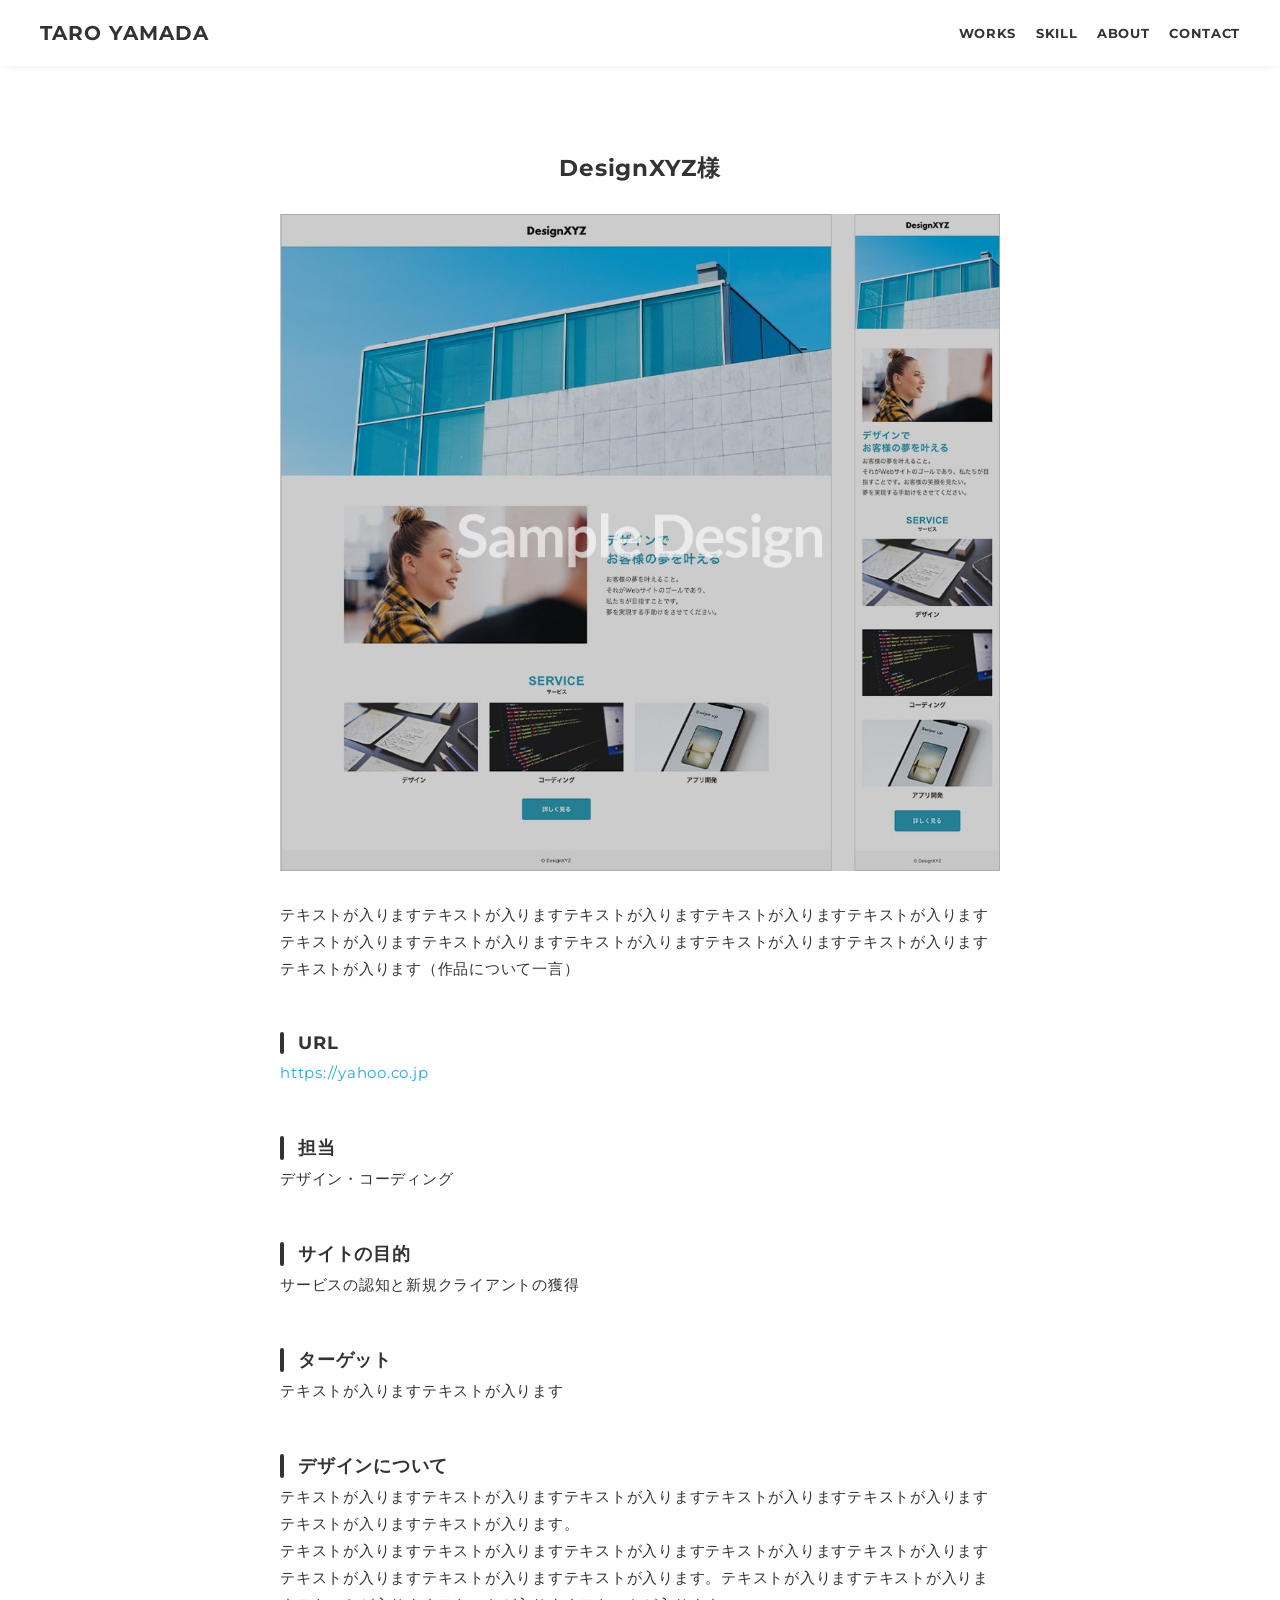
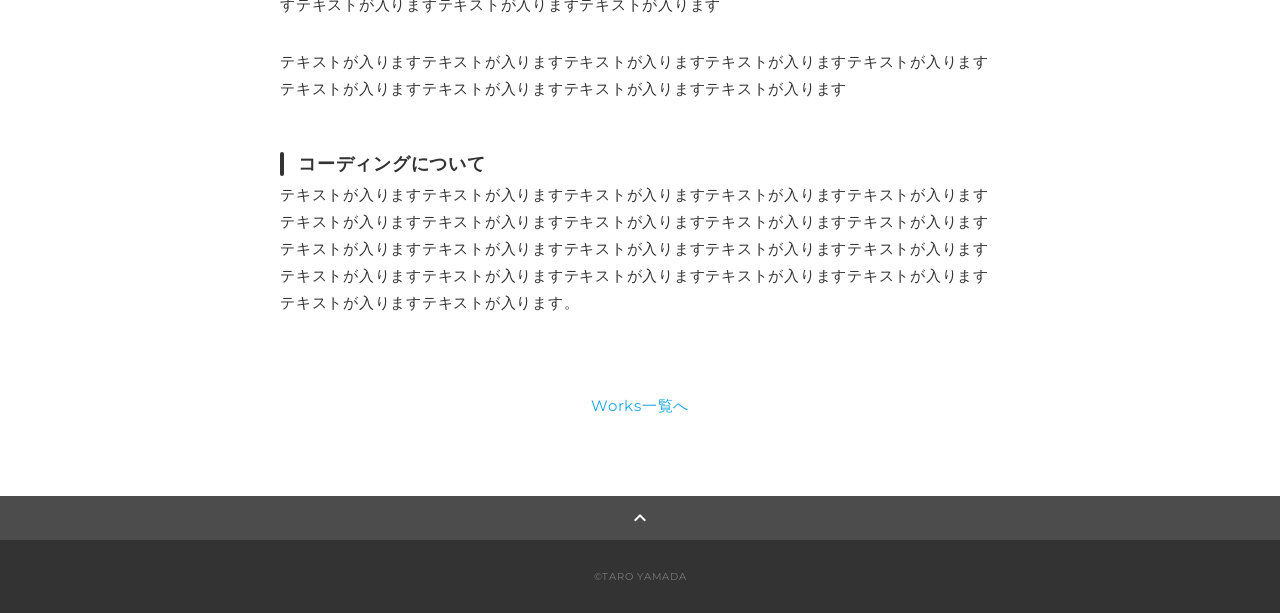
==== works-template.html @ d0e61d92 "Update works-template.html" ====
<!DOCTYPE html>
<html>
<head>
  <meta charset="utf-8">
  <meta name="viewport" content="width=device-width,initial-scale=1.0,user-scalable=no">
  <meta property='og:type' content='website'>
  <meta property='og:title' content='WebデザイナーMACHIKO ポートフォリオ'>
  <meta property='og:url' content='URLが入る'>
  <meta property='og:description' content='MACHIKOのポートフォリオサイトです。'>
  <meta property="og:image" content="img/ogp.png">
  <meta name="description" content="MACHIKOのポートフォリオサイトです" />
  <title>TARO YAMADA ポートフォリオ</title>
  <link rel="preconnect" href="https://fonts.gstatic.com">
  <link href="https://fonts.googleapis.com/css2?family=Montserrat:wght@400;700&display=swap" rel="stylesheet">
  <link href="https://fonts.googleapis.com/css?family=Material+Icons+Outlined" rel="stylesheet">
  <link href="css/ress.css" media="all" rel="stylesheet" type="text/css" />
  <link href="css/style.css" media="all" rel="stylesheet" type="text/css" />
  <link rel="shortcut icon" href="img/favicon.ico" />
  <link rel=”canonical” href=”URLが入る” />
</head>

<body>
  <div class="wrapper">

    <!-- header -->
    <header class="header ">
      <div class="container">
        <h1 class="header-logo">
          <a href=".">TARO YAMADA</a>
        </h1>
        <nav class="gnav">
          <ul class="gnav-list">
            <li class="gnav-item"><a href=".#works">WORKS</a></li>
            <li class="gnav-item"><a href="./#skill">SKILL</a></li>
            <li class="gnav-item"><a href="./#about">ABOUT</a></li>
            <li class="gnav-item"><a href="./#contact">CONTACT</a></li>
          </ul>
        </nav>
      </div>
    </header>
    <!-- /header -->

    <main class="content">

      <article class="article">
        <div class="article-container">
          <h2 class="article-title">DesignXYZ様</h2>
          <div class="article-body">
            <p>
              <img src="img/works-sample.jpg" alt="">
            </p>
            <p>
              テキストが入りますテキストが入りますテキストが入りますテキストが入りますテキストが入りますテキストが入りますテキストが入りますテキストが入りますテキストが入りますテキストが入りますテキストが入ります（作品について一言）
            </p>
            <h3>URL</h3>
            <p><a href="https://yahoo.co.jp" target="_blank" rel="noopener">https://yahoo.co.jp</a></p>
            <h3>担当</h3>
            <p>デザイン・コーディング</p>
            <h3>サイトの目的</h3>
            <p>サービスの認知と新規クライアントの獲得</p>
            <h3>ターゲット</h3>
            <p>テキストが入りますテキストが入ります</p>
            <h3>デザインについて</h3>
            <p>
              テキストが入りますテキストが入りますテキストが入りますテキストが入りますテキストが入りますテキストが入りますテキストが入ります。<br>テキストが入りますテキストが入りますテキストが入りますテキストが入りますテキストが入りますテキストが入りますテキストが入りますテキストが入ります。テキストが入りますテキストが入りますテキストが入りますテキストが入りますテキストが入ります
            </p>
            <p>
              テキストが入りますテキストが入りますテキストが入りますテキストが入りますテキストが入りますテキストが入りますテキストが入りますテキストが入りますテキストが入ります
            </p>
            <h3>コーディングについて</h3>
            <p>
              テキストが入りますテキストが入りますテキストが入りますテキストが入りますテキストが入りますテキストが入りますテキストが入りますテキストが入りますテキストが入りますテキストが入りますテキストが入りますテキストが入りますテキストが入りますテキストが入りますテキストが入りますテキストが入りますテキストが入りますテキストが入りますテキストが入りますテキストが入りますテキストが入りますテキストが入ります。
            </p>
          </div>
          <div class="home-link">
            <a href="./#works">Works一覧へ</a>
          </div>
        </div>
      </article>

      <div class="page-top" id="js-page-top">
        <span class="material-icons-outlined">expand_less</span>
      </div>
    </main>

    <!-- footer -->
    <footer class="footer">
      <div class="copyright">&copy;TARO YAMADA</div>
    </footer>
    <!-- /footer -->

  </div>
  <script src="https://ajax.googleapis.com/ajax/libs/jquery/3.5.1/jquery.min.js"></script>
  <script type='text/javascript' src="js/script.js"></script>
</body>
</html>
---- css/ress.css ----
/*!
 * ress.css • v3.0.1
 * MIT License
 * github.com/filipelinhares/ress
 */

/* # =================================================================
   # Global selectors
   # ================================================================= */

html {
  box-sizing: border-box;
  word-break: normal;
  -moz-tab-size: 4;
  tab-size: 4;

  -webkit-text-size-adjust: 100%; /* Prevent adjustments of font size after orientation changes in iOS */
}

*,
::before,
::after {
  box-sizing: inherit;
  background-repeat: no-repeat; /* Set `background-repeat: no-repeat` to all elements and pseudo elements */
}

::before,
::after {
  vertical-align: inherit;
  text-decoration: inherit; /* Inherit text-decoration and vertical align to ::before and ::after pseudo elements */
}

* {
  margin: 0;
  padding: 0; /* Reset `padding` and `margin` of all elements */
}

/* # =================================================================
   # General elements
   # ================================================================= */

hr {
  overflow: visible; /* Show the overflow in Edge and IE */
  height: 0; /* Add the correct box sizing in Firefox */
}

details,
main {
  display: block; /* Render the `main` element consistently in IE. */
}

summary {
  display: list-item; /* Add the correct display in all browsers */
}

small {
  font-size: 80%; /* Set font-size to 80% in `small` elements */
}

[hidden] {
  display: none; /* Add the correct display in IE */
}

abbr[title] {
  /* Add the correct text decoration in Chrome, Edge, IE, Opera, and Safari */
  text-decoration: underline;
  text-decoration: underline dotted;
  border-bottom: none; /* Remove the bottom border in Chrome 57 */
}

a {
  background-color: transparent; /* Remove the gray background on active links in IE 10 */
}

a:active,
a:hover {
  outline-width: 0; /* Remove the outline when hovering in all browsers */
}

code,
kbd,
pre,
samp {
  font-family: monospace, monospace; /* Specify the font family of code elements */
}

pre {
  font-size: 1em; /* Correct the odd `em` font sizing in all browsers */
}

b,
strong {
  font-weight: bolder; /* Add the correct font weight in Chrome, Edge, and Safari */
}

/* https://gist.github.com/unruthless/413930 */
sub,
sup {
  position: relative;
  font-size: 75%;
  line-height: 0;
  vertical-align: baseline;
}

sub {
  bottom: -.25em;
}

sup {
  top: -.5em;
}

/* # =================================================================
   # Forms
   # ================================================================= */

input {
  border-radius: 0;
}

/* Replace pointer cursor in disabled elements */
[disabled] {
  cursor: default;
}

[type="number"]::-webkit-container-spin-button,
[type="number"]::-webkit-outer-spin-button {
  height: auto; /* Correct the cursor style of increment and decrement buttons in Chrome */
}

[type="search"] {
  outline-offset: -2px; /* Correct the outline style in Safari */

  -webkit-appearance: textfield; /* Correct the odd appearance in Chrome and Safari */
}

[type="search"]::-webkit-search-decoration {
  -webkit-appearance: none; /* Remove the container padding in Chrome and Safari on macOS */
}

textarea {
  overflow: auto; /* Internet Explorer 11+ */
  resize: vertical; /* Specify textarea resizability */
}

button,
input,
optgroup,
select,
textarea {
  font: inherit; /* Specify font inheritance of form elements */
}

optgroup {
  font-weight: bold; /* Restore the font weight unset by the previous rule */
}

button {
  overflow: visible; /* Address `overflow` set to `hidden` in IE 8/9/10/11 */
}

button,
select {
  text-transform: none; /* Firefox 40+, Internet Explorer 11- */
}

/* Apply cursor pointer to button elements */
button,
[type="button"],
[type="reset"],
[type="submit"],
[role="button"] {
  cursor: pointer;
  color: inherit;
}

/* Remove container padding and border in Firefox 4+ */
button::-moz-focus-container,
[type="button"]::-moz-focus-container,
[type="reset"]::-moz-focus-container,
[type="submit"]::-moz-focus-container {
  padding: 0;
  border-style: none;
}

/* Replace focus style removed in the border reset above */
button:-moz-focusring,
[type="button"]::-moz-focus-container,
[type="reset"]::-moz-focus-container,
[type="submit"]::-moz-focus-container {
  outline: 1px dotted ButtonText;
}

button,
html [type="button"],
/* Prevent a WebKit bug where (2) destroys native `audio` and `video`controls in Android 4 */
[type="reset"],
[type="submit"] {
  -webkit-appearance: button; /* Correct the inability to style clickable types in iOS */
}

/* Remove the default button styling in all browsers */
button,
input,
select,
textarea {
  border-style: none;
  background-color: transparent;
}

/* Style select like a standard input */
select {
  -webkit-appearance: none; /* Chrome 41+ */
  -moz-appearance: none; /* Firefox 36+ */
}

select::-ms-expand {
  display: none; /* Internet Explorer 11+ */
}

select::-ms-value {
  color: currentColor; /* Internet Explorer 11+ */
}

legend {
  display: table; /* Correct the text wrapping in Edge and IE */
  max-width: 100%; /* Correct the text wrapping in Edge and IE */
  max-width: 100%; /* Correct the text wrapping in Edge 18- and IE */
  white-space: normal; /* Correct the text wrapping in Edge and IE */
  color: inherit; /* Correct the color inheritance from `fieldset` elements in IE */
  border: 0; /* Correct `color` not being inherited in IE 8/9/10/11 */
}

::-webkit-file-upload-button {
  font: inherit; /* Change font properties to `inherit` in Chrome and Safari */
  color: inherit;
  /* Correct the inability to style clickable types in iOS and Safari */

  -webkit-appearance: button;
}

/* # =================================================================
   # Specify media element style
   # ================================================================= */

img {
  border-style: none; /* Remove border when inside `a` element in IE 8/9/10 */
}

/* Add the correct vertical alignment in Chrome, Firefox, and Opera */
progress {
  vertical-align: baseline;
}

/* # =================================================================
   # Accessibility
   # ================================================================= */

/* Hide content from screens but not screenreaders */
@media screen {
  [hidden~="screen"] {
    display: inherit;
  }
  [hidden~="screen"]:not(:active):not(:focus):not(:target) {
    position: absolute !important;
    clip: rect(0 0 0 0) !important;
  }
}

/* Specify the progress cursor of updating elements */
[aria-busy="true"] {
  cursor: progress;
}

/* Specify the pointer cursor of trigger elements */
[aria-controls] {
  cursor: pointer;
}

/* Specify the unstyled cursor of disabled, not-editable, or otherwise inoperable elements */
[aria-disabled] {
  cursor: default;
}
---- css/style.css ----
body {
  font-family: "Montserrat","Helvetica Neue",Arial,"Hiragino Kaku Gothic ProN","Hiragino Sans",Meiryo,sans-serif;
  font-size: 15px;
  letter-spacing: .05em;
  color: #333;
}

a {
  transition: opacity .3s;
  text-decoration: none;
  color: #1ca9e3;
}

img {
  max-width: 100%;
  height: auto;
  vertical-align: bottom;
  border-style: none;
}



.pc-only {
  display: block;
}

.sp-only {
  display: none;
}

/*--------------------------------
 レイアウト
---------------------------------*/
.wrapper {
  padding-top: 73px;
}

.section {
  padding: 90px 0;
}

.section:nth-of-type(odd) {
  background-color: #f7f7f7;
}

.container {
  max-width: 1340px;
  margin: 0 auto;
  padding: 0 40px;
}

/*--------------------------------
 見出し
---------------------------------*/
.title {
  font-size: 34px;
  font-weight: bold;
  line-height: 1;
  margin-bottom: 40px;
  text-align: center;
  letter-spacing: .05em;
  color: #333;
}

.lead {
  font-size: 16px;
  line-height: 1.8;
  margin-bottom: 30px;
}

/*--------------------------------
ヘッダー
---------------------------------*/
.header {
  position: fixed;
  top: 0;
  z-index: 1;
  width: 100%;
  background-color: #fff;
  box-shadow: 0 5px 10px -6px rgba(0,0,0,.1);
}

.header .container {
  display: flex;
  align-items: center;
  justify-content: space-between;
  padding: 20px 40px;
}

.header-logo {
  font-size: 20px;
  font-weight: bold;
  line-height: 1.2;
  margin-right: 20px;
  letter-spacing: .05em;
}

.header-logo a {
  color: #333;
}

.gnav-list {
  display: flex;
  justify-content: space-between;
  list-style: none;
}

.gnav-item:not(:last-child) {
  margin-right: 20px;
}

.gnav-item a {
  position: relative;
  font-size: 13px;
  font-weight: bold;
  display: inline-block;
  padding: 5px 0;
  transition: .3s;
  letter-spacing: .05em;
  color: #333;
}
.gnav-item a:after {
  position: absolute;
  bottom: 0;
  left: 50%;
  width: 0;
  height: 3px;
  content: "";
  transition: .3s;
  -webkit-transform: translateX(-50%);
  transform: translateX(-50%);
  background-color: #333;
}

.gnav-item a:hover:after {
  width: 100%;
}

/*--------------------------------
 メインビジュアル
---------------------------------*/
.mv {
  display: flex;
  align-items: center;
  justify-content: center;
  height: 85vh;
  text-align: center;
}

.mv-container {
  padding: 0 40px;
}

.mv-title {
  font-size: 60px;
  font-weight: bold;
  line-height: 1.2;
  margin-bottom: 5px;
  letter-spacing: .1em;
}
.mv-subtitle {
  font-size: 20px;
  font-weight: bold;
  line-height: 1;
  margin-bottom: 40px;
  letter-spacing: .08em;
}

.mv-text {
  font-size: 16px;
  line-height: 1.8;
}

/*--------------------------------
 Works
---------------------------------*/
.works-list {
  display: flex;
  flex-wrap: wrap;
  margin-bottom: -40px;
}

.works-item {
  width: 31.74603%;
  margin-right: 1.58730%;
  margin-bottom: 40px;
  color: #333;
}

.works-item:hover {
  opacity: .9;
}

.works-item:nth-of-type(3n) {
  margin-right: 0;
}

.works-img img {
  border: 1px solid #e6e6e6;
}

.works-name {
  font-size: 12px;
  font-weight: bold;
  margin-top: 8px;
}

.works-info {
  font-size: 10px;
  margin-top: 5px;
}

/*--------------------------------
 Skill
---------------------------------*/
.skill-list {
  display: flex;
  flex-wrap: wrap;
  justify-content: space-between;
  margin-bottom: -50px;
}

.skill-item {
  display: flex;
  align-items: flex-start;
  justify-content: space-between;
  width: 48%;
  margin-bottom: 50px;
}

.skill-img {
  width: 60px;
  height: auto;
  margin-right: 20px;
}

.skill-body {
  flex: 1;
}

.skill-name {
  margin-bottom: 10px;
}

.skill-text {
  font-size: 14px;
  line-height: 1.8;
}

/*--------------------------------
 About
---------------------------------*/
.profile {
  display: flex;
  flex-wrap: wrap;
  max-width: 800px;
  margin: 0 auto;
}
.profile-img {
  width: 20%;
  margin-right: 30px;
  border-radius: 50%;
}
.profile-img img {
  border-radius: 50%;
}
.profile-body {
  flex: 1;
}

.profile-body p {
  font-size: 15px;
  line-height: 1.8;
}

.profile-body p:not(:last-child) {
  margin-bottom: 30px;
}

/*--------------------------------
 Contact
---------------------------------*/
.contact {
  text-align: center;
}

.contact-item:not(:last-child) {
  margin-right: 10px;
}

.contact-text {
  margin-top: 10px;
}
/*--------------------------------
 ページトップ
---------------------------------*/
.page-top {
  font-weight: bold;
  padding: 10px;
  cursor: pointer;
  text-align: center;
  background-color: #4c4c4c;
}

.page-top .material-icons-outlined {
  vertical-align: bottom;
  color: #fff;
}

/*--------------------------------
 フッター
---------------------------------*/
.footer {
  padding: 30px;
  background-color: #333;
}

.copyright {
  font-size: 10px;
  text-align: center;
  color: #797979;
}

/*--------------------------------
 下層：Worksページ
---------------------------------*/
.article {
  padding: 80px 0;
}

.article-container {
  max-width: 1040px;
  margin: 0 auto;
  padding: 0 20px;
}

.article-title {
  margin-bottom: 30px;
  text-align: center;
}

.article-body {
  max-width: 720px;
  margin: 0 auto;
  margin-bottom: 80px;
}

.article-body h3 {
  position: relative;
  font-size: 18px;
  margin-bottom: 5px;
  padding-left: 1em;
}

.article-body h3:not(:first-child) {
  margin-top: 50px;
}

.article-body h3::before {
  position: absolute;
  top: 0;
  left: 0;
  width: 4px;
  height: 100%;
  content: "";
  border-radius: 3px;
  background-color: #333;
}

.article-body p {
  font-size: 15px;
  line-height: 1.8;
  margin-bottom: 30px;
}

.home-link {
  text-align: center;
}

/*media Queries 767
----------------------------------------------------*/
@media screen and (max-width: 767px) {
  body {
    font-size: 14px;
  }

  .pc-only {
    display: none;
  }

  .sp-only {
    display: block;
  }

  /* 見出し */
  .title {
    font-size: 26px;
    margin-bottom: 20px;
  }

  .lead {
    font-size: 14px;
    line-height: 1.7;
    margin-bottom: 20px;
  }

  /* レイアウト */
  .wrapper {
    padding-top: 57px;
  }

  .section {
    padding: 60px 0;
  }

  .container {
    padding: 0 20px;
  }

  /* ヘッダー */
  .header .container {
    padding: 15px;
  }

  .header-logo {
    font-size: 15px;
    margin-right: 15px;
  }

  .gnav-item:not(:last-child) {
    margin-right: 10px;
  }

  .gnav-item a {
    font-size: 10px;
  }

  .gnav-item a:after {
    display: none;
  }

  /*  メインビジュアル */
  .mv {
    height: 75vh;
  }

  .mv-container {
    padding: 0 20px;
  }

  .mv-title {
    font-size: 30px;
  }
  .mv-subtitle {
    font-size: 16px;
    margin-bottom: 20px;
  }

  .mv-text {
    font-size: 14px;
    line-height: 1.7;
  }

  /* Works */
  .works-name {
    font-size: 12px;
  }

  .works-info {
    margin-top: 3px;
  }

  .works-list {
    justify-content: space-between;
  }

  .works-item {
    flex: 0 0 48%;
    margin-right: 0;
    margin-bottom: 30px;
  }

  /* Skill */
  .skill-list {
    display: block;
    margin-bottom: 0;
  }

  .skill-item {
    width: 100%;
    margin-bottom: 35px;
  }

  .skill-item:last-child {
    margin-bottom: 0;
  }

  .skill-name {
    margin-bottom: 5px;
  }

  .skill-text {
    font-size: 13px;
    line-height: 1.7;
  }

  /* About */
  .profile {
    display: block;
  }
  .profile-img {
    width: 150px;
    margin: 0 auto;
    margin-bottom: 25px;
  }

  .profile-body p {
    font-size: 14px;
    line-height: 1.7;
  }

  .profile-body p:not(:last-child) {
    margin-bottom: 20px;
  }

  /* フッター */
  .footer {
    padding: 20px;
  }

  /* 下層ページ */
  .article {
    padding: 50px 0;
  }

  .article-body h3 {
    font-size: 16px;
    padding-left: .8em;
  }

  .article-body h3:not(:first-child) {
    margin-top: 30px;
  }

  .article-body p {
    font-size: 14px;
    line-height: 1.7;
    margin-bottom: 20px;
  }
}
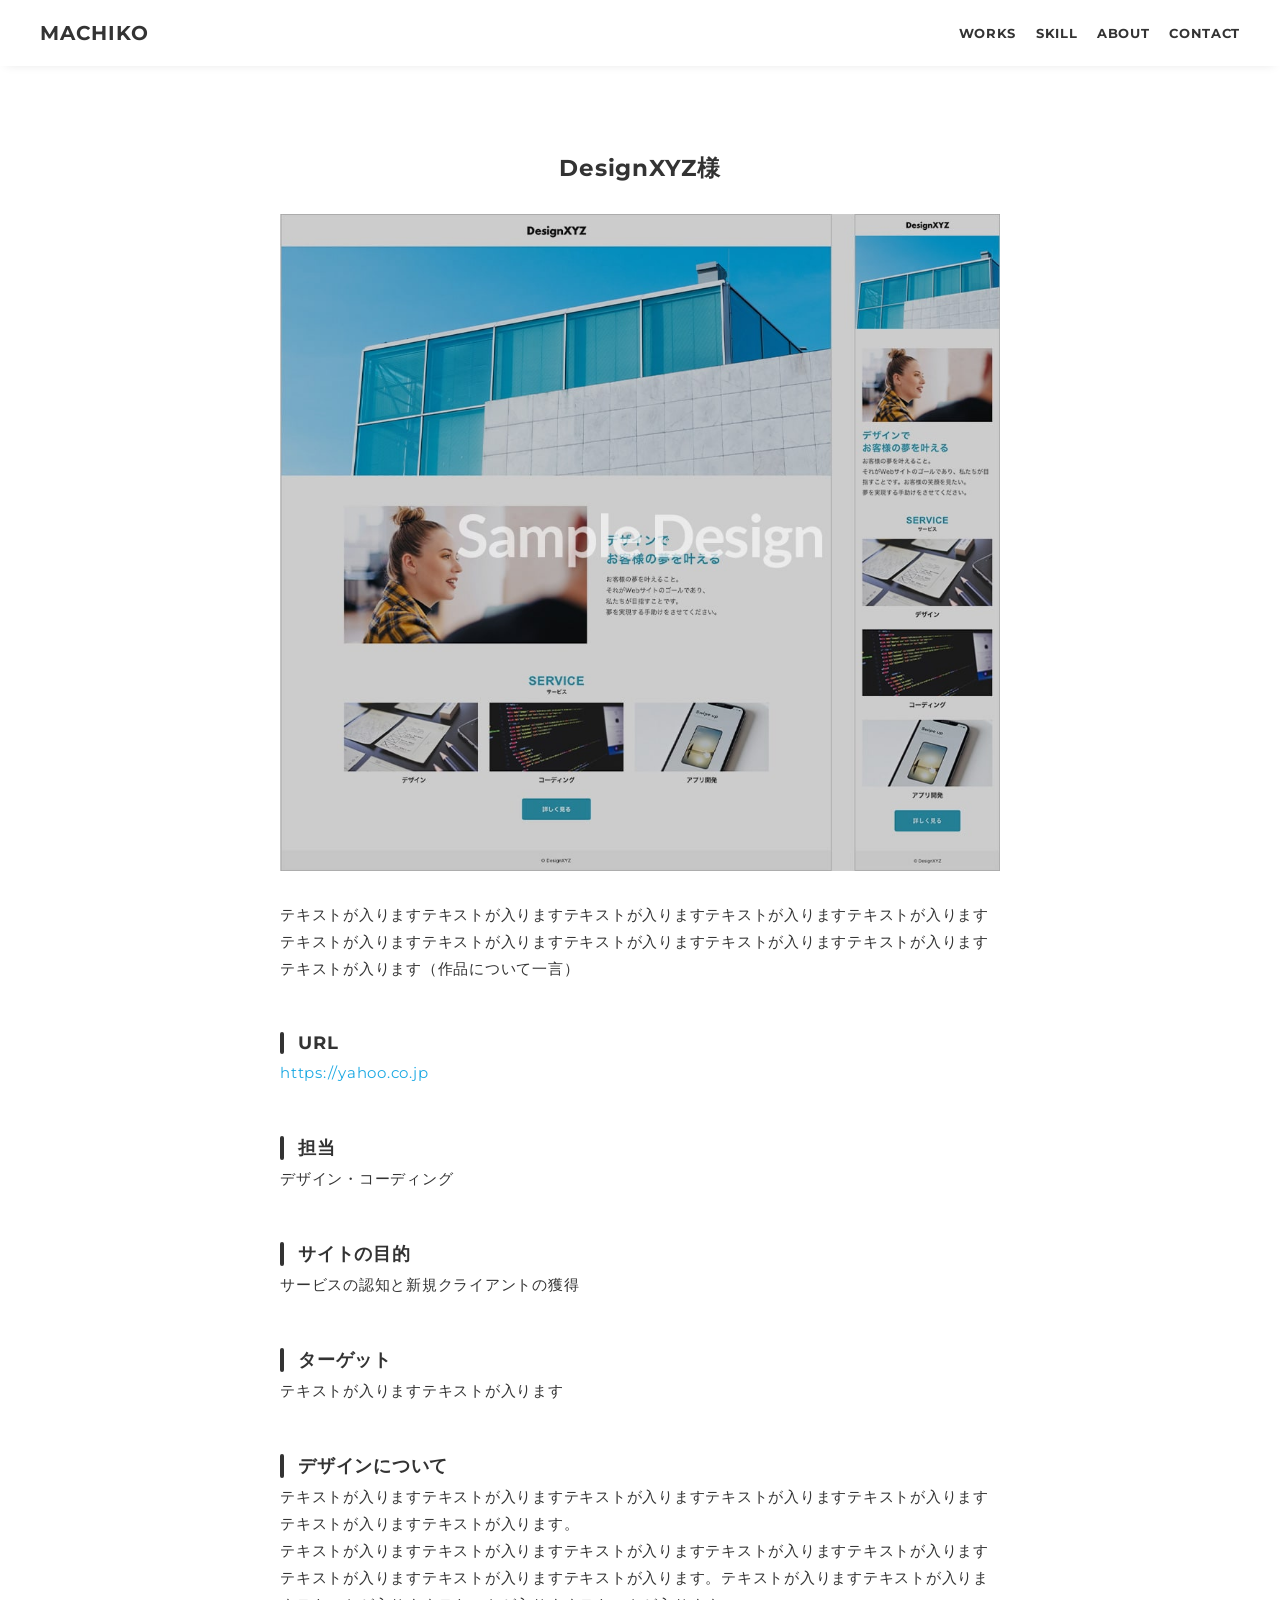
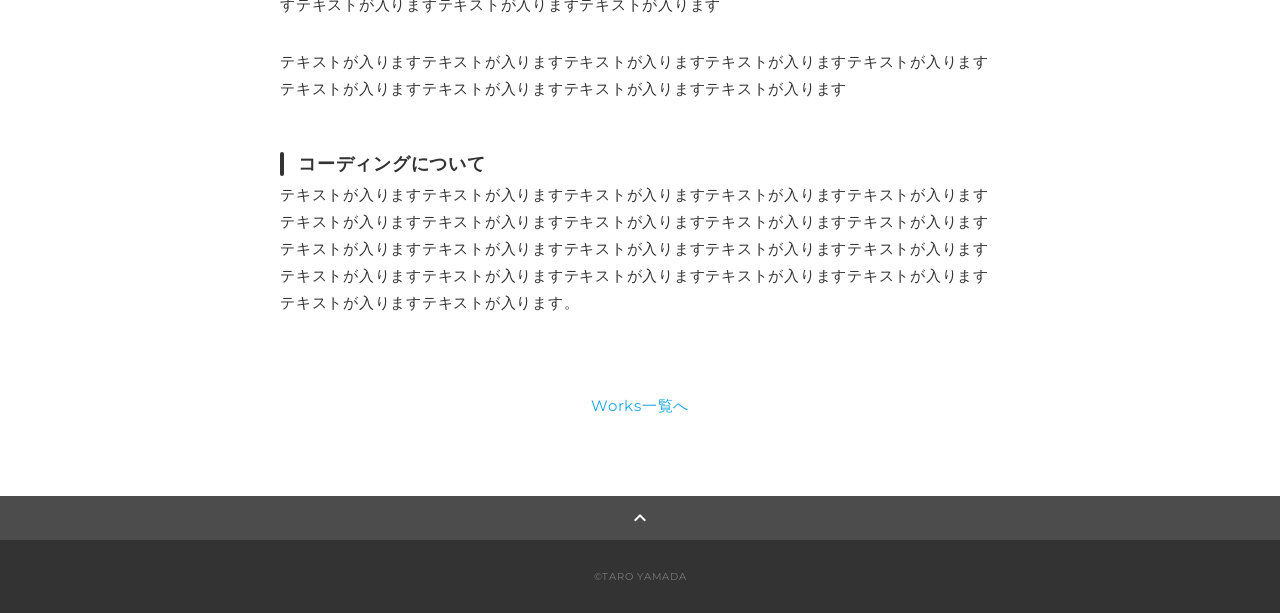
==== commit b7530a40: "Update works-template.html" ====
--- a/works-template.html
+++ b/works-template.html
@@ -26,7 +26,7 @@
     <header class="header ">
       <div class="container">
         <h1 class="header-logo">
-          <a href=".">TARO YAMADA</a>
+          <a href=".">MACHIKO</a>
         </h1>
         <nav class="gnav">
           <ul class="gnav-list">
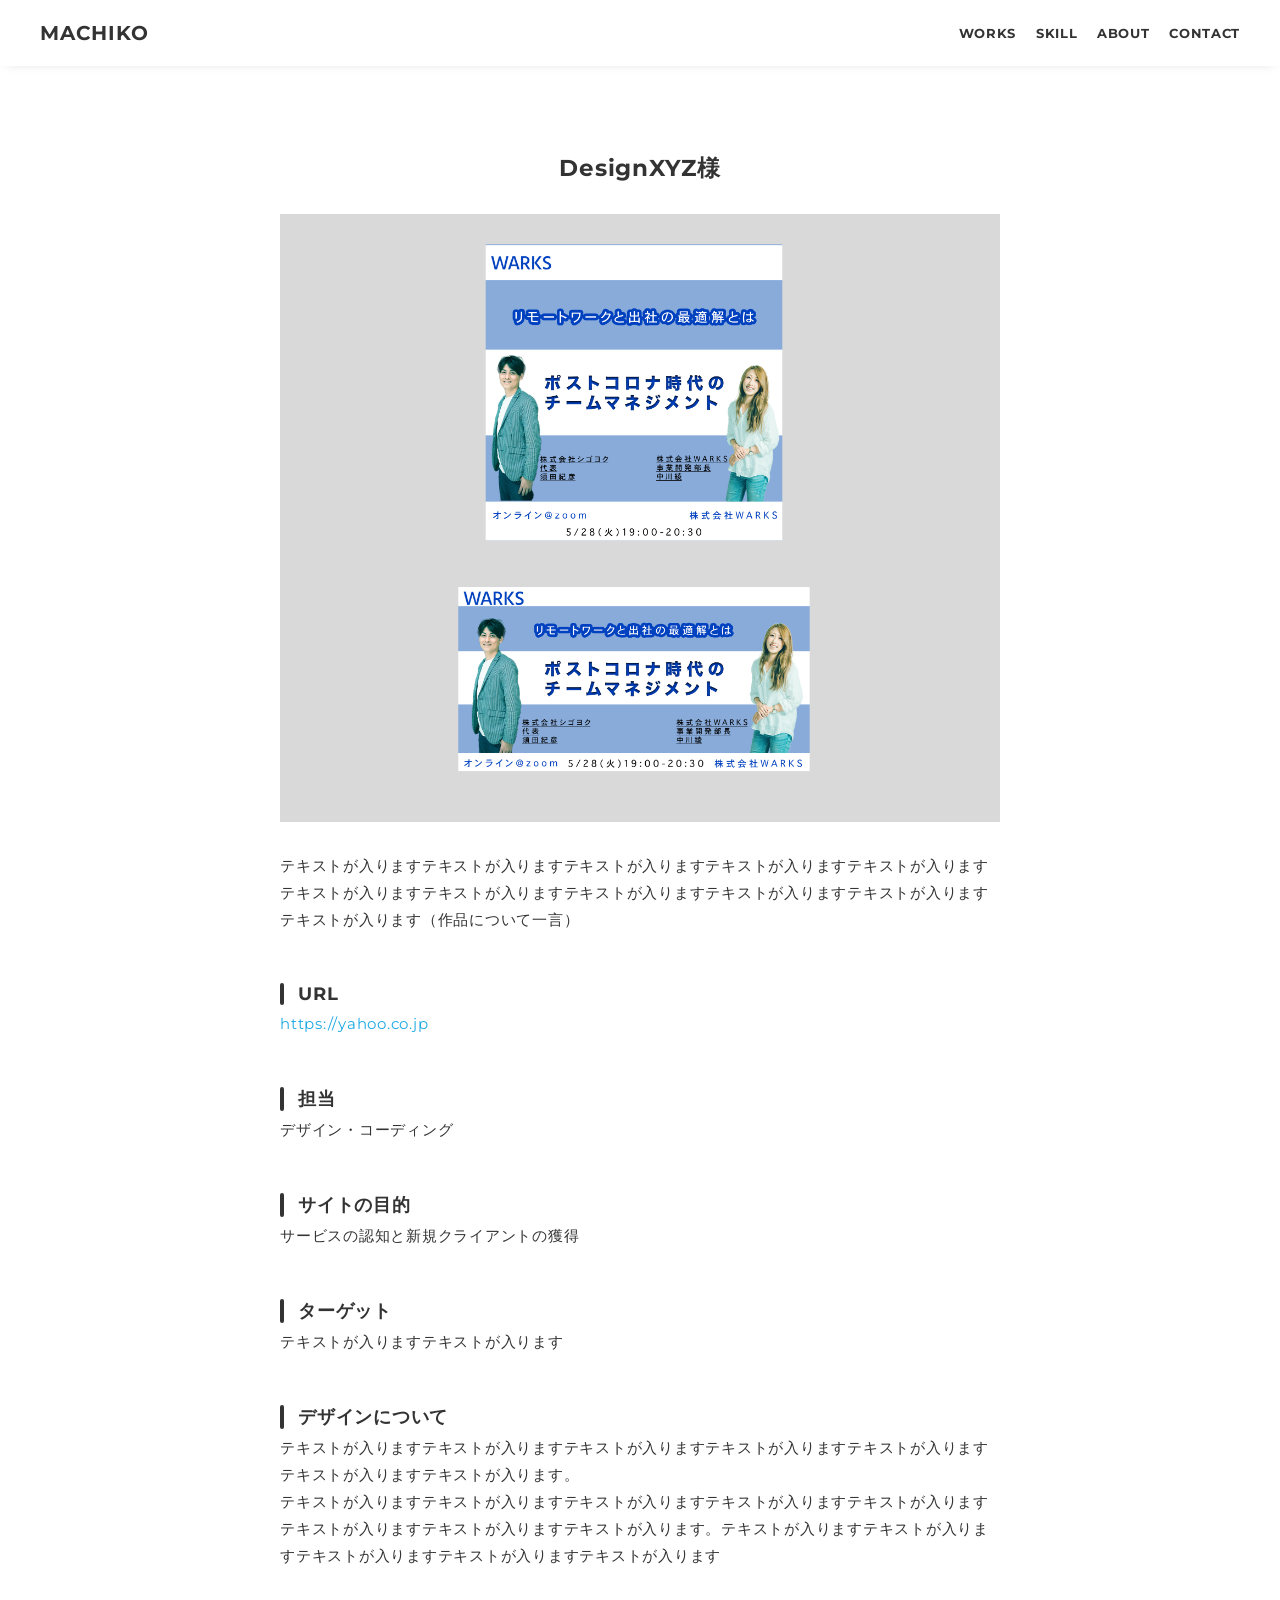
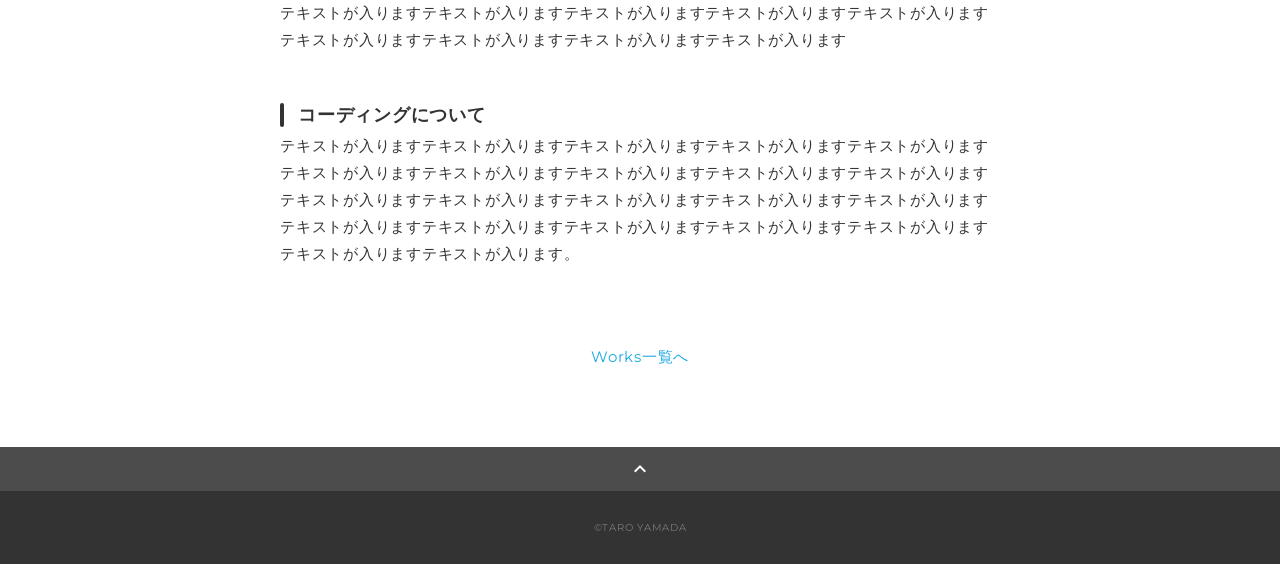
==== commit b29ed54d: "Update works-template.html" ====
--- a/works-template.html
+++ b/works-template.html
@@ -47,7 +47,7 @@
           <h2 class="article-title">DesignXYZ様</h2>
           <div class="article-body">
             <p>
-              <img src="img/works-sample.jpg" alt="">
+              <img src="img/full1.png" alt="">
             </p>
             <p>
               テキストが入りますテキストが入りますテキストが入りますテキストが入りますテキストが入りますテキストが入りますテキストが入りますテキストが入りますテキストが入りますテキストが入りますテキストが入ります（作品について一言）
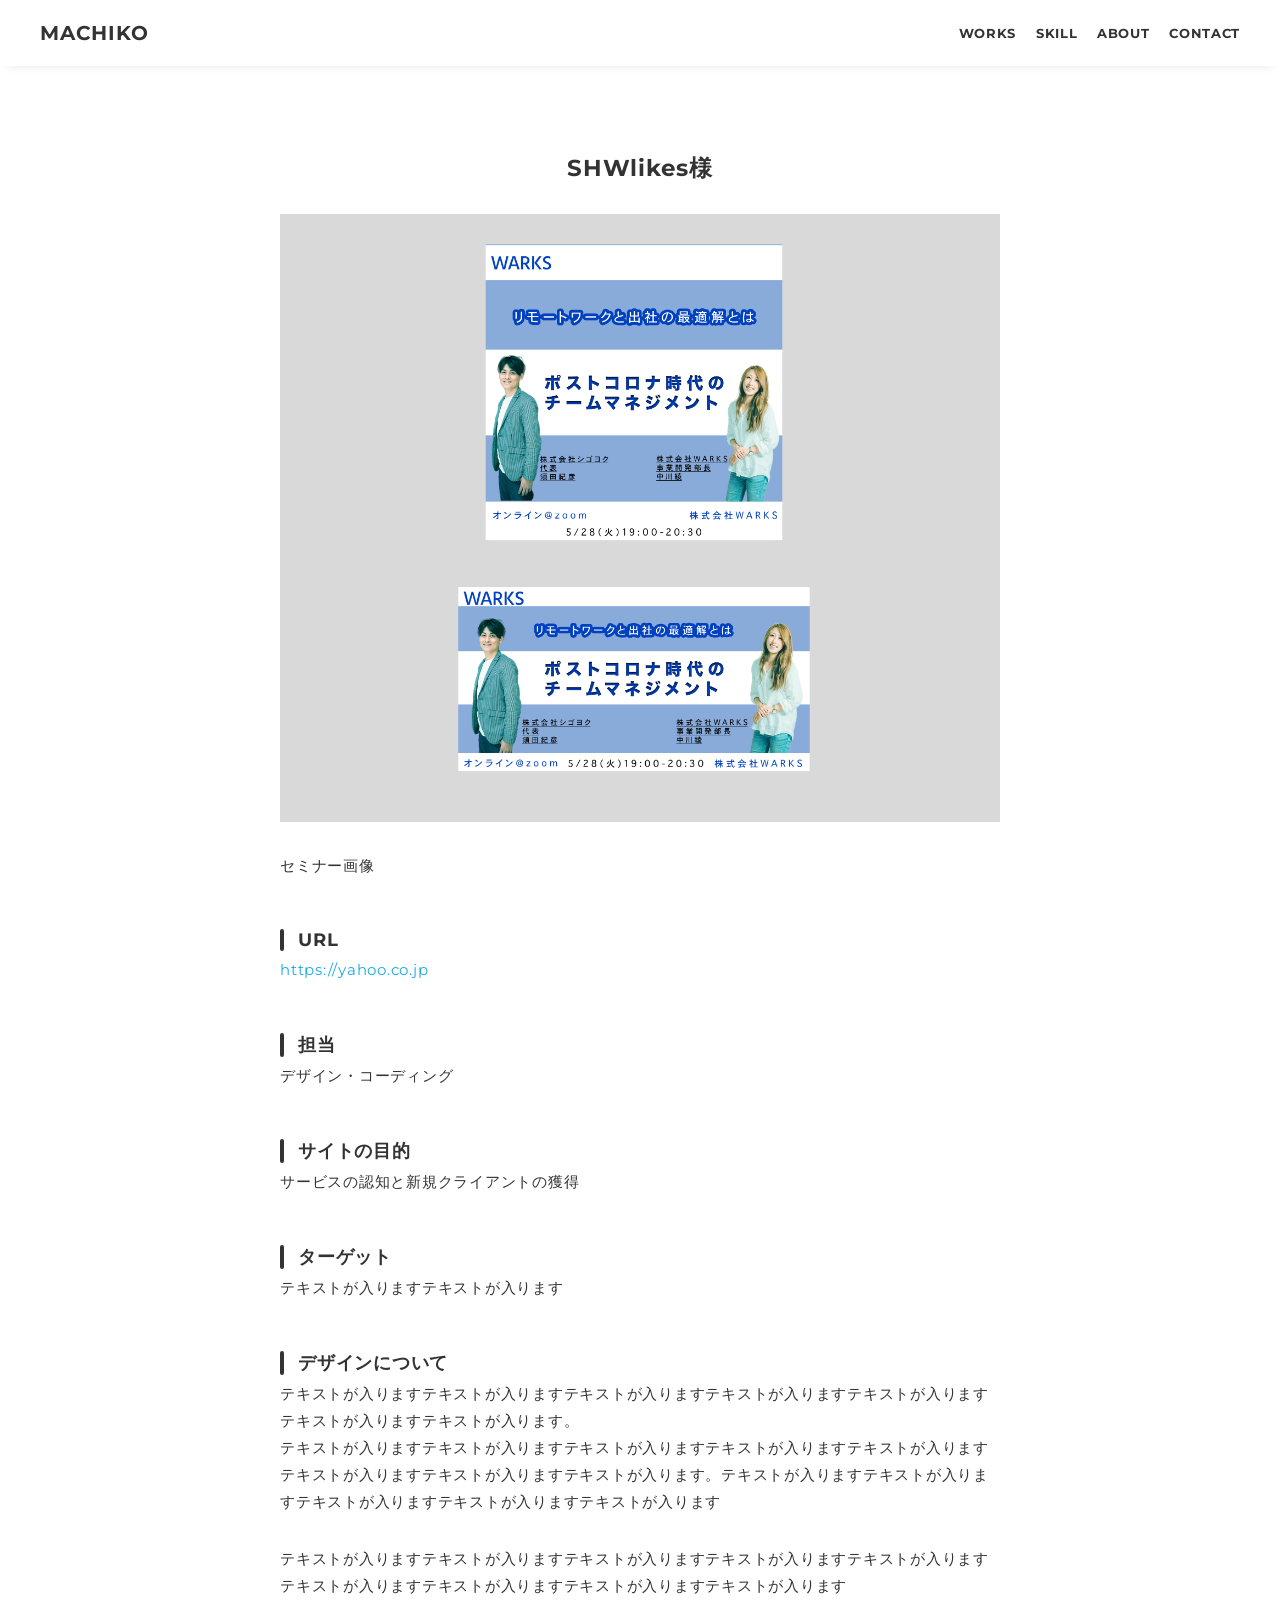
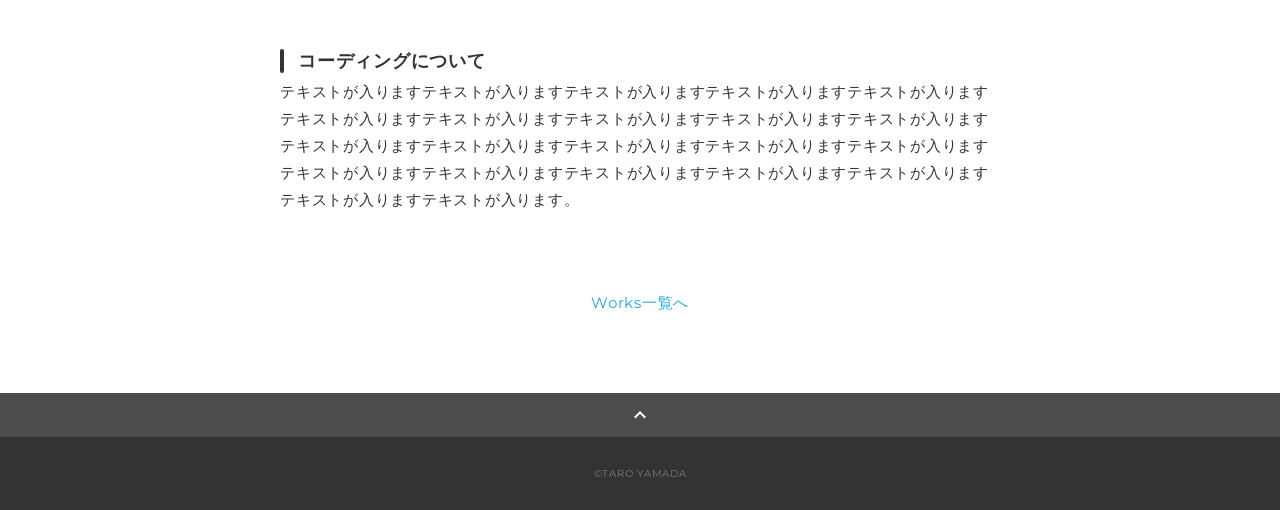
==== commit 1cc2db6e: "Update works-template.html" ====
--- a/works-template.html
+++ b/works-template.html
@@ -44,13 +44,13 @@
 
       <article class="article">
         <div class="article-container">
-          <h2 class="article-title">DesignXYZ様</h2>
+          <h2 class="article-title">SHWlikes様</h2>
           <div class="article-body">
             <p>
               <img src="img/full1.png" alt="">
             </p>
             <p>
-              テキストが入りますテキストが入りますテキストが入りますテキストが入りますテキストが入りますテキストが入りますテキストが入りますテキストが入りますテキストが入りますテキストが入りますテキストが入ります（作品について一言）
+              セミナー画像
             </p>
             <h3>URL</h3>
             <p><a href="https://yahoo.co.jp" target="_blank" rel="noopener">https://yahoo.co.jp</a></p>
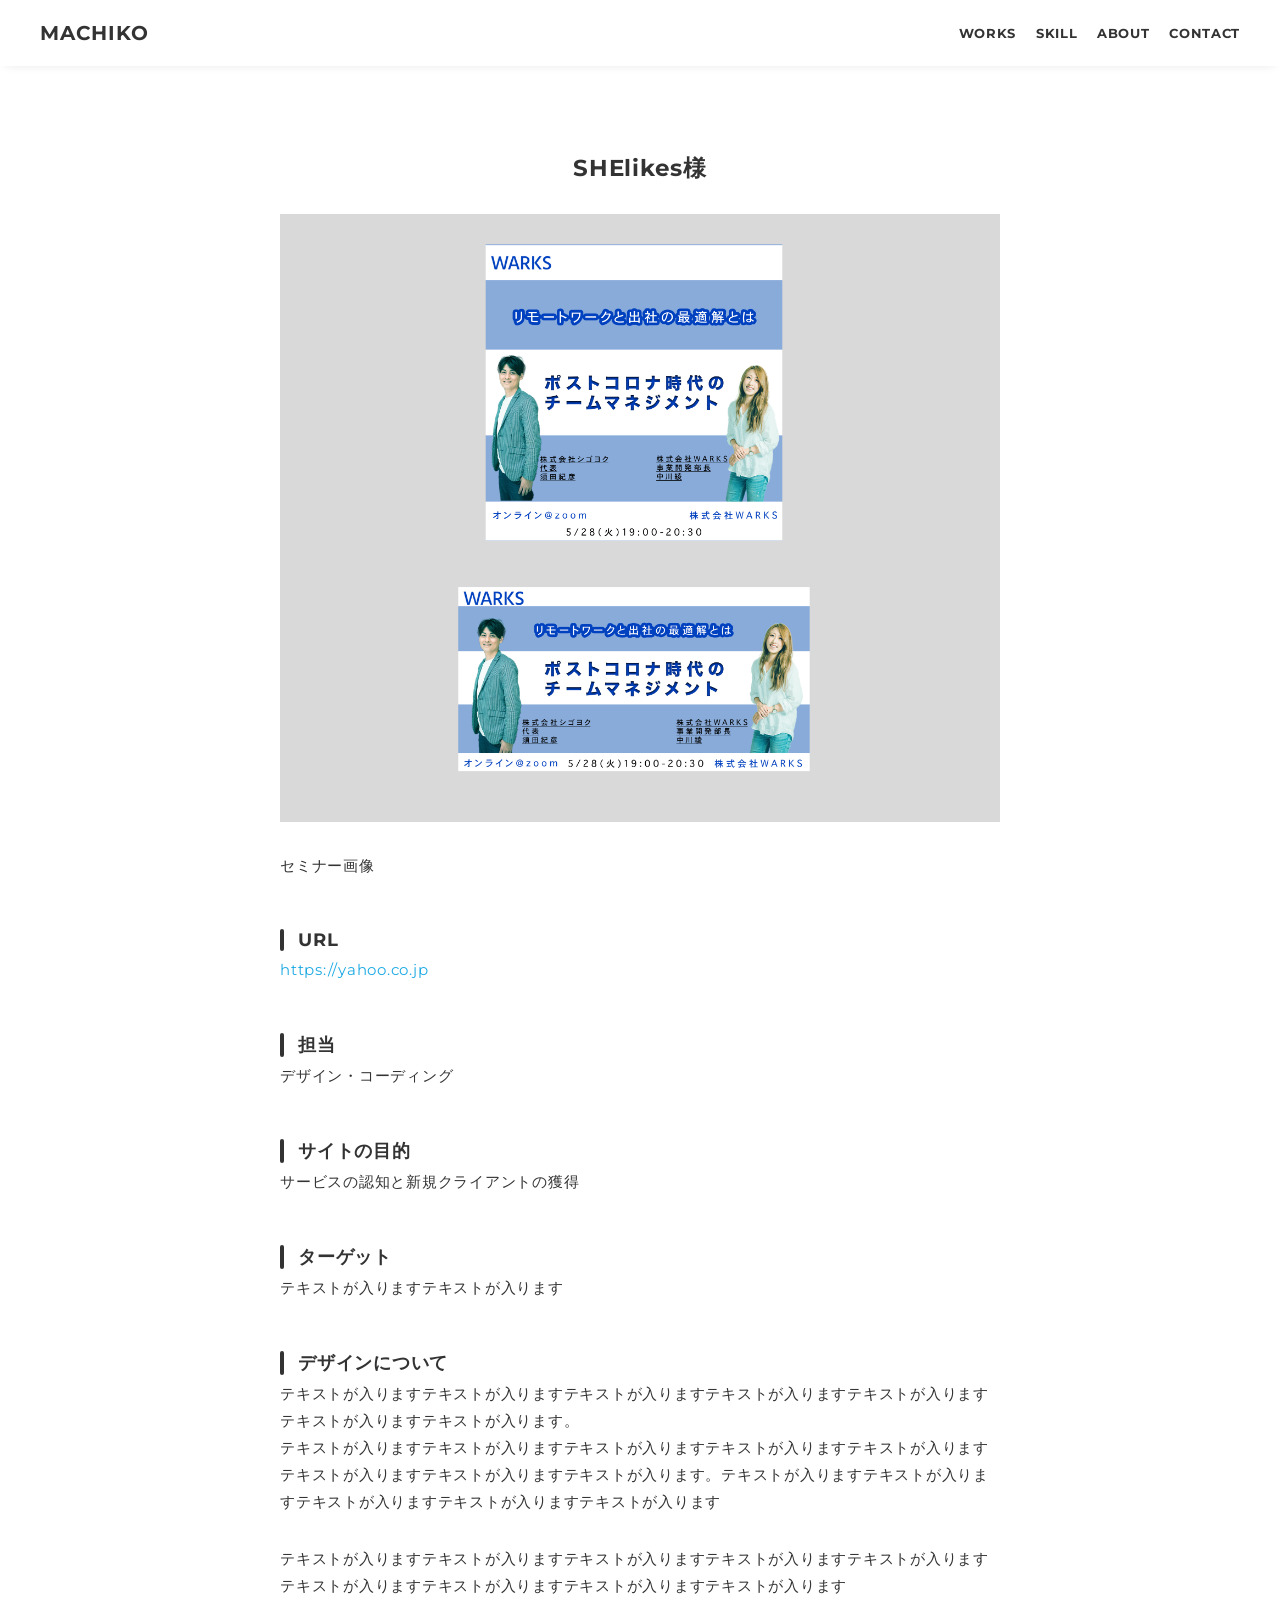
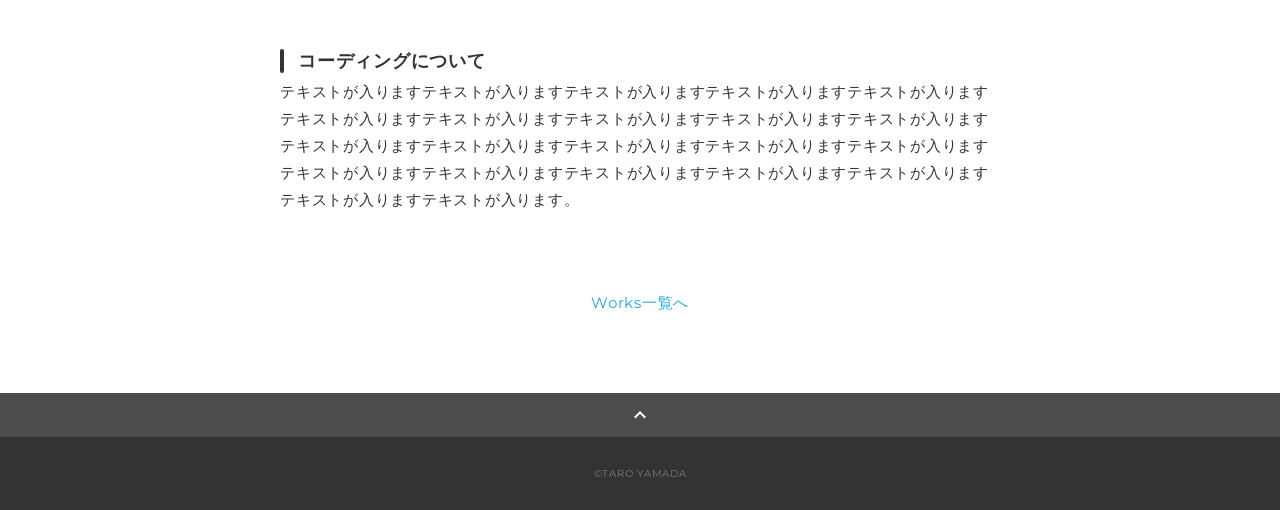
==== commit bdd2d59b: "Update works-template.html" ====
--- a/works-template.html
+++ b/works-template.html
@@ -44,7 +44,7 @@
 
       <article class="article">
         <div class="article-container">
-          <h2 class="article-title">SHWlikes様</h2>
+          <h2 class="article-title">SHElikes様</h2>
           <div class="article-body">
             <p>
               <img src="img/full1.png" alt="">
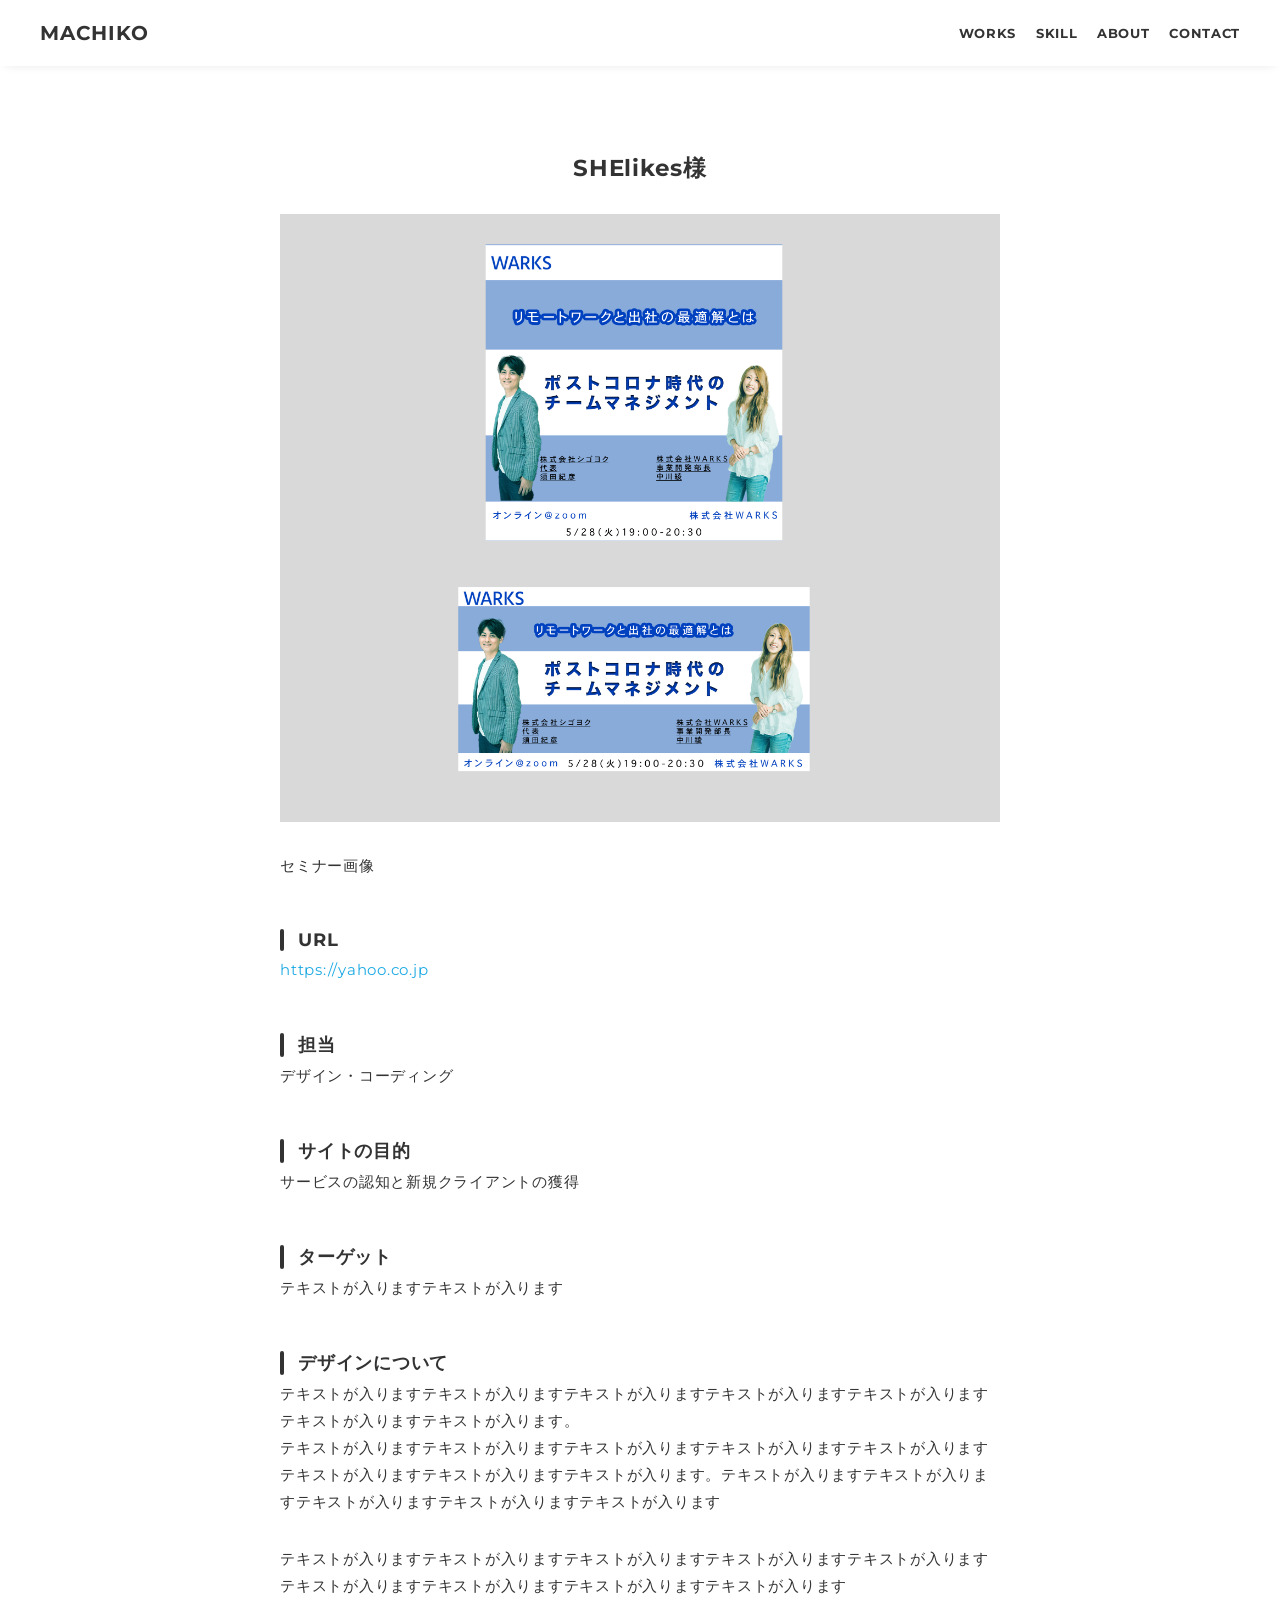
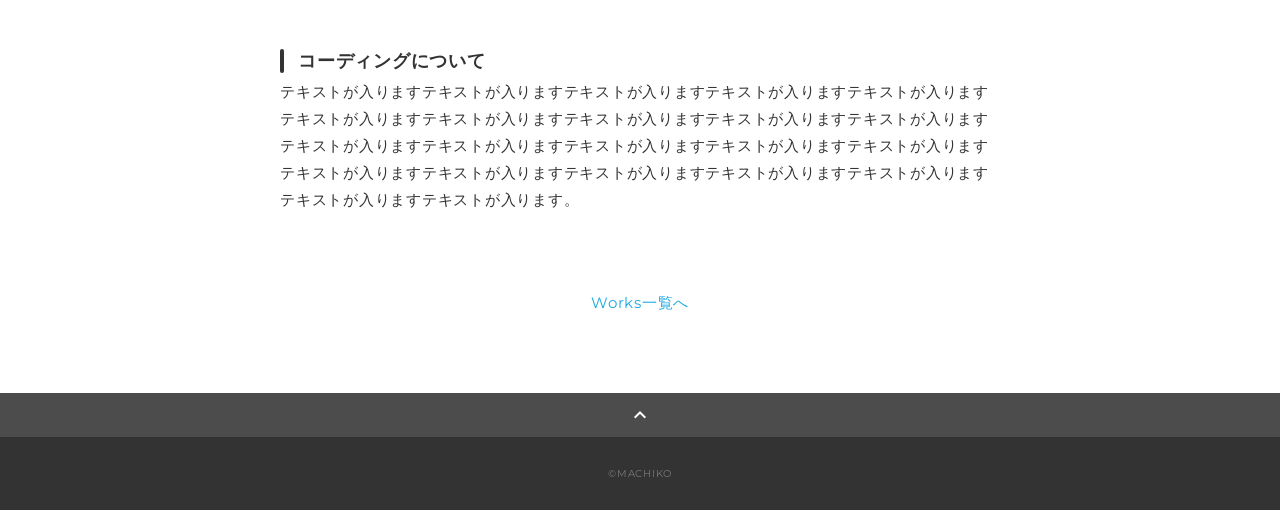
==== commit 4b91a368: "Update works-template.html" ====
--- a/works-template.html
+++ b/works-template.html
@@ -85,7 +85,7 @@
 
     <!-- footer -->
     <footer class="footer">
-      <div class="copyright">&copy;TARO YAMADA</div>
+      <div class="copyright">&copy;MACHIKO</div>
     </footer>
     <!-- /footer -->
 
--- a/css/style.css
+++ b/css/style.css
@@ -197,6 +197,9 @@
 
 .works-img img {
   border: 1px solid #e6e6e6;
+  width: 400px;
+  height: 300px;
+  object-fit: contain;
 }
 
 .works-name {
@@ -209,7 +212,6 @@
   font-size: 10px;
   margin-top: 5px;
 }
-
 /*--------------------------------
  Skill
 ---------------------------------*/
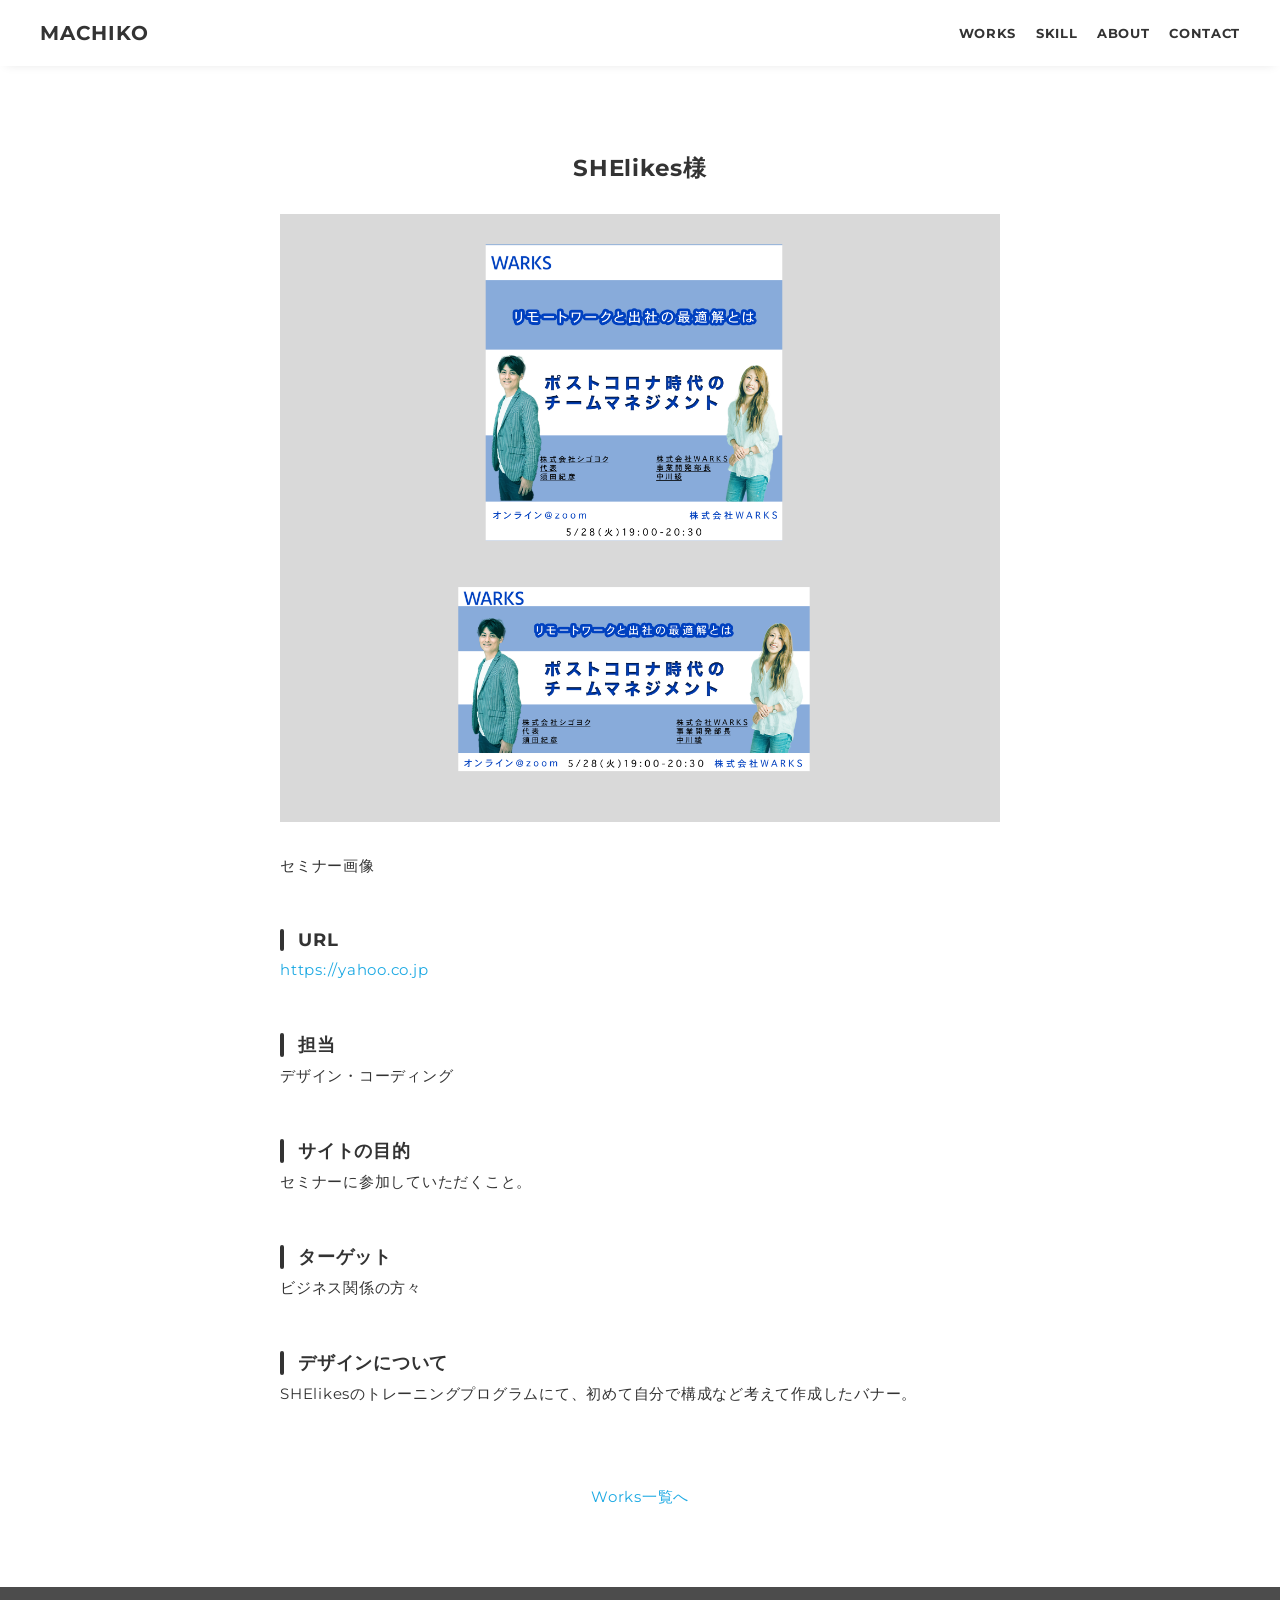
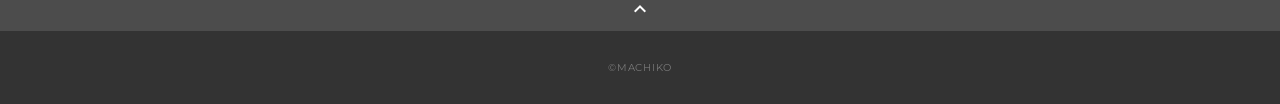
==== commit a86b59dd: "Update works-template.html" ====
--- a/works-template.html
+++ b/works-template.html
@@ -9,7 +9,7 @@
   <meta property='og:description' content='MACHIKOのポートフォリオサイトです。'>
   <meta property="og:image" content="img/ogp.png">
   <meta name="description" content="MACHIKOのポートフォリオサイトです" />
-  <title>TARO YAMADA ポートフォリオ</title>
+  <title>MACHIKO ポートフォリオ</title>
   <link rel="preconnect" href="https://fonts.gstatic.com">
   <link href="https://fonts.googleapis.com/css2?family=Montserrat:wght@400;700&display=swap" rel="stylesheet">
   <link href="https://fonts.googleapis.com/css?family=Material+Icons+Outlined" rel="stylesheet">
@@ -57,19 +57,12 @@
             <h3>担当</h3>
             <p>デザイン・コーディング</p>
             <h3>サイトの目的</h3>
-            <p>サービスの認知と新規クライアントの獲得</p>
+            <p>セミナーに参加していただくこと。</p>
             <h3>ターゲット</h3>
-            <p>テキストが入りますテキストが入ります</p>
+            <p>ビジネス関係の方々</p>
             <h3>デザインについて</h3>
             <p>
-              テキストが入りますテキストが入りますテキストが入りますテキストが入りますテキストが入りますテキストが入りますテキストが入ります。<br>テキストが入りますテキストが入りますテキストが入りますテキストが入りますテキストが入りますテキストが入りますテキストが入りますテキストが入ります。テキストが入りますテキストが入りますテキストが入りますテキストが入りますテキストが入ります
-            </p>
-            <p>
-              テキストが入りますテキストが入りますテキストが入りますテキストが入りますテキストが入りますテキストが入りますテキストが入りますテキストが入りますテキストが入ります
-            </p>
-            <h3>コーディングについて</h3>
-            <p>
-              テキストが入りますテキストが入りますテキストが入りますテキストが入りますテキストが入りますテキストが入りますテキストが入りますテキストが入りますテキストが入りますテキストが入りますテキストが入りますテキストが入りますテキストが入りますテキストが入りますテキストが入りますテキストが入りますテキストが入りますテキストが入りますテキストが入りますテキストが入りますテキストが入りますテキストが入ります。
+             SHElikesのトレーニングプログラムにて、初めて自分で構成など考えて作成したバナー。
             </p>
           </div>
           <div class="home-link">
